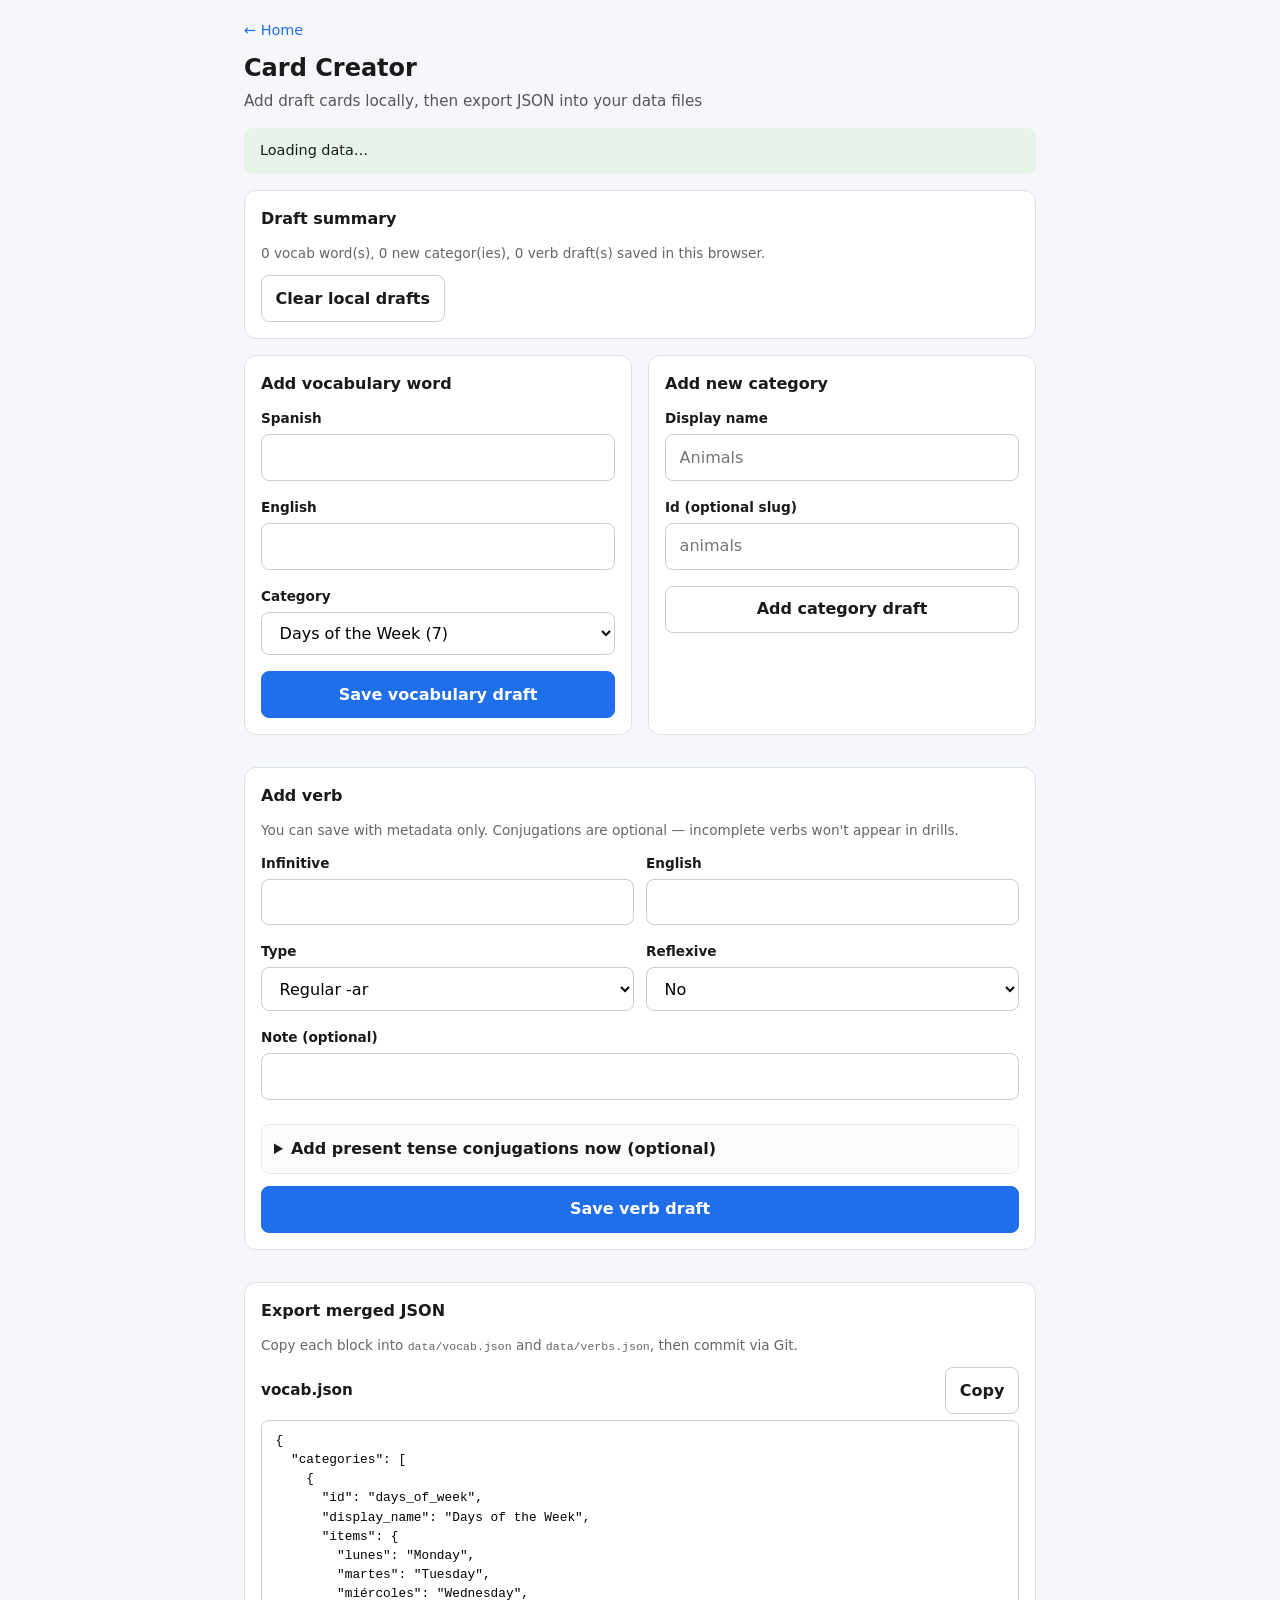
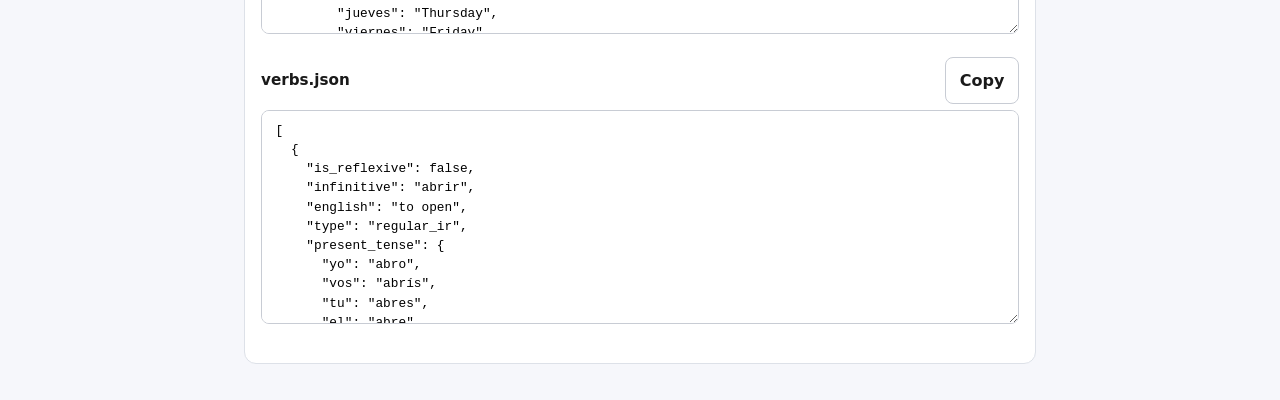
==== card-creator.html @ fb7c8783 "Initial commit: Rioplatense practice app v1. Ship conjugation and vocab drills, verb lookup, card cr" ====
<!DOCTYPE html>
<html lang="en">
  <head>
    <meta charset="UTF-8" />
    <meta name="viewport" content="width=device-width, initial-scale=1.0" />
    <title>Card Creator · Rioplatense</title>
    <link rel="stylesheet" href="css/style.css" />
  </head>
  <body>
    <main class="app app-wide">
      <header>
        <p class="back-link"><a href="index.html">← Home</a></p>
        <h1>Card Creator</h1>
        <p class="subtitle">Add draft cards locally, then export JSON into your data files</p>
      </header>

      <p id="status" class="status" aria-live="polite">Loading data…</p>

      <section class="panel">
        <h2 class="panel-title">Draft summary</h2>
        <p id="draft-summary" class="field-hint"></p>
        <button type="button" id="clear-drafts" class="secondary-action">Clear local drafts</button>
      </section>

      <div class="creator-grid">
        <section class="panel">
          <h2 class="panel-title">Add vocabulary word</h2>
          <form id="add-vocab-form" class="stack-form">
            <div class="field">
              <label for="vocab-spanish">Spanish</label>
              <input id="vocab-spanish" name="spanish" required autocomplete="off" />
            </div>
            <div class="field">
              <label for="vocab-english">English</label>
              <input id="vocab-english" name="english" required autocomplete="off" />
            </div>
            <div class="field">
              <label for="vocab-category">Category</label>
              <select id="vocab-category" name="categoryId" required></select>
            </div>
            <button type="submit" class="primary-action">Save vocabulary draft</button>
          </form>
        </section>

        <section class="panel">
          <h2 class="panel-title">Add new category</h2>
          <form id="add-category-form" class="stack-form">
            <div class="field">
              <label for="category-name">Display name</label>
              <input id="category-name" name="displayName" placeholder="Animals" required autocomplete="off" />
            </div>
            <div class="field">
              <label for="category-id">Id (optional slug)</label>
              <input id="category-id" name="categoryId" placeholder="animals" autocomplete="off" />
            </div>
            <button type="submit" class="secondary-action">Add category draft</button>
          </form>
        </section>

        <section class="panel panel-wide">
          <h2 class="panel-title">Add verb</h2>
          <p class="field-hint">You can save with metadata only. Conjugations are optional — incomplete verbs won't appear in drills.</p>
          <form id="add-verb-form" class="stack-form">
            <div class="creator-row">
              <div class="field">
                <label for="verb-infinitive">Infinitive</label>
                <input id="verb-infinitive" name="infinitive" required autocomplete="off" />
              </div>
              <div class="field">
                <label for="verb-english">English</label>
                <input id="verb-english" name="english" required autocomplete="off" />
              </div>
            </div>
            <div class="creator-row">
              <div class="field">
                <label for="verb-type">Type</label>
                <select id="verb-type" name="type" required></select>
              </div>
              <div class="field">
                <label for="verb-reflexive">Reflexive</label>
                <select id="verb-reflexive" name="isReflexive">
                  <option value="false">No</option>
                  <option value="true">Yes</option>
                </select>
              </div>
            </div>
            <div class="field">
              <label for="verb-note">Note (optional)</label>
              <input id="verb-note" name="note" autocomplete="off" />
            </div>

            <details class="conjugation-details">
              <summary>Add present tense conjugations now (optional)</summary>
              <div id="conjugation-fields" class="conjugation-grid"></div>
            </details>

            <button type="submit" class="primary-action">Save verb draft</button>
          </form>
        </section>

        <section class="panel panel-wide">
          <h2 class="panel-title">Export merged JSON</h2>
          <p class="field-hint">Copy each block into <code>data/vocab.json</code> and <code>data/verbs.json</code>, then commit via Git.</p>
          <div class="export-block">
            <div class="export-header">
              <h3>vocab.json</h3>
              <button type="button" id="copy-vocab" class="secondary-action">Copy</button>
            </div>
            <textarea id="export-vocab" readonly rows="10"></textarea>
          </div>
          <div class="export-block">
            <div class="export-header">
              <h3>verbs.json</h3>
              <button type="button" id="copy-verbs" class="secondary-action">Copy</button>
            </div>
            <textarea id="export-verbs" readonly rows="10"></textarea>
          </div>
        </section>
      </div>
    </main>

    <script type="module" src="src/card-creator.js"></script>
  </body>
</html>
---- css/style.css ----
/* Rioplatense Practice App — mobile-first base styles */

*,
*::before,
*::after {
  box-sizing: border-box;
}

[hidden] {
  display: none !important;
}

body {
  margin: 0;
  font-family: system-ui, -apple-system, Segoe UI, Roboto, sans-serif;
  line-height: 1.5;
  color: #1a1a1a;
  background: #f6f7fb;
}

.app {
  max-width: 40rem;
  margin: 0 auto;
  padding: 1.25rem;
}

.app-wide {
  max-width: 52rem;
}

header h1 {
  margin: 0 0 0.25rem;
  font-size: 1.5rem;
}

.subtitle {
  margin: 0;
  color: #555;
  font-size: 0.95rem;
}

.back-link {
  margin: 0 0 0.5rem;
  font-size: 0.9rem;
}

.back-link a {
  color: #1f6feb;
  text-decoration: none;
}

.mode-nav {
  display: grid;
  gap: 1rem;
  margin-top: 1.5rem;
}

.mode-card {
  display: block;
  padding: 1rem 1.1rem;
  border: 1px solid #dde1e8;
  border-radius: 0.75rem;
  background: #fff;
  color: inherit;
  text-decoration: none;
  box-shadow: 0 1px 3px rgb(0 0 0 / 6%);
}

.mode-card h2 {
  margin: 0 0 0.35rem;
  font-size: 1.1rem;
}

.mode-card p {
  margin: 0;
  color: #555;
  font-size: 0.95rem;
}

.status {
  margin: 1rem 0;
  padding: 0.75rem 1rem;
  background: #e8f4ea;
  border-radius: 0.5rem;
  font-size: 0.9rem;
}

.status.error {
  background: #fdecea;
  color: #8a1f11;
}

.settings-overlay {
  margin-top: 1rem;
}

.settings-dialog {
  padding: 1rem;
  background: #fff;
  border: 1px solid #dde1e8;
  border-radius: 0.75rem;
  box-shadow: 0 2px 8px rgb(0 0 0 / 8%);
}

.settings-dialog h2 {
  margin: 0 0 0.35rem;
  font-size: 1.1rem;
}

.settings-summary {
  margin: 0.75rem 0 1rem;
  padding: 0.65rem 0.85rem;
  background: #f3f6fb;
  border-radius: 0.5rem;
  font-size: 0.9rem;
}

.session-bar {
  display: grid;
  gap: 0.75rem;
  margin: 1rem 0;
}

.session-bar--review-only {
  grid-template-columns: 1fr;
}

.drill-session--review-only .answer-form,
.drill-session--review-only .secondary-actions,
.drill-session--review-only .stats-chip {
  display: none !important;
}

.stats-chip {
  display: grid;
  gap: 0.15rem;
  width: 100%;
  padding: 0.85rem 1rem;
  border: 2px solid #1f6feb;
  border-radius: 0.75rem;
  background: #eef3ff;
  color: #1a1a1a;
  text-align: left;
}

.stats-chip-title {
  font-size: 0.75rem;
  font-weight: 700;
  text-transform: uppercase;
  letter-spacing: 0.05em;
  color: #1f6feb;
}

.stats-chip-values {
  font-size: 1.15rem;
  font-weight: 700;
}

.stats-chip-hint {
  font-size: 0.78rem;
  color: #555;
}

.modal-overlay {
  position: fixed;
  inset: 0;
  z-index: 20;
  display: grid;
  place-items: center;
  padding: 1rem;
  background: rgb(0 0 0 / 45%);
}

.modal-overlay[hidden] {
  display: none;
}

.modal-dialog {
  width: min(100%, 28rem);
  max-height: min(90vh, 640px);
  overflow: auto;
  padding: 1rem;
  border-radius: 0.75rem;
  background: #fff;
  box-shadow: 0 8px 32px rgb(0 0 0 / 20%);
}

.modal-dialog-wide {
  width: min(100%, 36rem);
}

.modal-dialog h2 {
  margin: 0 0 0.5rem;
  font-size: 1.15rem;
}

.modal-dialog h3 {
  margin: 1rem 0 0.35rem;
  font-size: 0.95rem;
}

.stats-table {
  width: 100%;
  border-collapse: collapse;
  font-size: 0.88rem;
}

.stats-table th,
.stats-table td {
  padding: 0.35rem 0.5rem;
  border-bottom: 1px solid #e8ebf0;
  text-align: left;
}

.stats-reset {
  width: 100%;
  margin-top: 1rem;
}

.picker-toggle {
  width: 100%;
  text-align: left;
}

.picker-toolbar {
  display: grid;
  grid-template-columns: repeat(2, 1fr);
  gap: 0.5rem;
  margin-bottom: 0.75rem;
}

.picker-toolbar .secondary-action {
  padding-inline: 0.5rem;
  font-size: 0.85rem;
}

.picker-scroll {
  max-height: 12rem;
  overflow: auto;
  padding-right: 0.25rem;
}

.verb-picker-list {
  max-height: min(50vh, 24rem);
  margin-bottom: 0.75rem;
}

.picker-tier-heading {
  margin: 0.75rem 0 0.35rem;
  font-size: 0.82rem;
  font-weight: 700;
  color: #555;
}

.picker-tier-heading:first-child {
  margin-top: 0;
}

.picker-tier-grid {
  margin-bottom: 0.35rem;
}

.dialect-warning {
  margin: 0 0 0.75rem;
  padding: 0.65rem 0.85rem;
  background: #fff8e6;
  border: 1px solid #f0d58a;
  border-radius: 0.5rem;
  color: #6b4f00;
  font-size: 0.88rem;
}

.compact-status {
  margin: 0;
}

.answer-form {
  display: grid;
  gap: 0.5rem;
  margin: 1rem 0 0.75rem;
}

.answer-actions {
  display: grid;
  grid-template-columns: 1fr 1fr;
  gap: 0.75rem;
}

.answer-feedback {
  margin: 0 0 0.75rem;
  padding: 0.65rem 0.85rem;
  border-radius: 0.5rem;
  font-size: 0.95rem;
}

.answer-feedback.is-correct {
  background: #e8f4ea;
  color: #0b6e4f;
}

.answer-feedback.is-accent {
  background: #fff8e6;
  color: #7a5b00;
}

.answer-feedback.is-incorrect {
  background: #fdecea;
  color: #8a1f11;
}

.answer-feedback.is-revealed {
  background: #eef3ff;
  color: #1a1a1a;
}

.drill-actions {
  display: grid;
  gap: 0.75rem;
  margin-top: 0.75rem;
}

.secondary-actions {
  display: grid;
  grid-template-columns: 1fr;
  gap: 0.75rem;
}

.verb-peek-trigger {
  display: inline;
  padding: 0;
  border: 0;
  background: none;
  color: inherit;
  font: inherit;
  font-weight: inherit;
  cursor: default;
}

.verb-peek-trigger.is-unlocked {
  color: #1f6feb;
  text-decoration: underline;
  cursor: pointer;
}

.verb-peek-trigger.is-unlocked:hover {
  color: #1158c7;
}

.verb-peek-trigger:disabled {
  opacity: 1;
}

.verb-detail-english {
  margin: 0 0 0.35rem;
  color: #555;
}

.verb-detail-meta {
  margin: 0 0 0.75rem;
  font-size: 0.85rem;
  color: #666;
}

.verb-type-tags {
  display: flex;
  flex-wrap: wrap;
  gap: 0.5rem;
  align-items: flex-start;
  margin-bottom: 0.75rem;
}

.type-tag {
  display: inline-block;
  padding: 0.25rem 0.55rem;
  border: 1px solid #c8ccd4;
  border-radius: 999px;
  background: #f3f6fb;
  color: #1a1a1a;
  font-size: 0.82rem;
  font-weight: 600;
}

button.type-tag {
  cursor: pointer;
}

.type-tag-compact {
  font-size: 0.75rem;
}

.type-tag-group {
  width: 100%;
}

.type-explain-panel {
  width: 100%;
  margin-top: 0.35rem;
  padding: 0.65rem 0.75rem;
  border-radius: 0.5rem;
  background: #f8f9fc;
  border: 1px solid #e5e8ee;
}

.type-explain-title {
  margin: 0 0 0.35rem;
  font-size: 0.88rem;
  font-weight: 700;
}

.type-explain-body {
  margin: 0;
  font-size: 0.85rem;
  color: #444;
}

.verb-detail-note {
  margin: 0 0 0.75rem;
  font-size: 0.85rem;
  color: #555;
}

.verb-tense-scroll {
  max-height: min(50vh, 22rem);
  overflow: auto;
}

.verb-tense-section h3 {
  margin: 0.75rem 0 0.35rem;
  font-size: 0.95rem;
}

.verb-tense-section:first-child h3 {
  margin-top: 0;
}

.conj-table {
  width: 100%;
  border-collapse: collapse;
  font-size: 0.92rem;
}

.conj-table th,
.conj-table td {
  padding: 0.4rem 0.5rem;
  border-bottom: 1px solid #e8ebf0;
  text-align: left;
  font-weight: 400;
}

.conj-table th {
  width: 42%;
  color: #555;
  font-weight: 600;
}

.conj-row-highlight {
  background: #eef3ff;
}

.conj-row-highlight th,
.conj-row-highlight td {
  font-weight: 700;
}

.verb-list-tier {
  margin: 1.25rem 0 0.5rem;
  font-size: 0.9rem;
  color: #555;
}

.verb-list-tier:first-child {
  margin-top: 0;
}

.verb-list-grid {
  display: grid;
  gap: 0.5rem;
}

.verb-list-item {
  display: grid;
  gap: 0.15rem;
  width: 100%;
  padding: 0.75rem 0.85rem;
  border: 1px solid #dde1e8;
  border-radius: 0.65rem;
  background: #fff;
  color: inherit;
  text-align: left;
  box-shadow: 0 1px 2px rgb(0 0 0 / 4%);
}

.verb-list-infinitive {
  font-size: 1.05rem;
  font-weight: 700;
}

.verb-list-english {
  font-size: 0.9rem;
  color: #555;
}

.verb-list-tags {
  display: flex;
  flex-wrap: wrap;
  gap: 0.35rem;
  margin-top: 0.25rem;
}

.verb-list-incomplete {
  font-size: 0.75rem;
  color: #7a5b00;
}

.reference-list li {
  margin-bottom: 0.35rem;
}

@media (min-width: 36rem) {
  .session-bar {
    grid-template-columns: 1fr auto;
    align-items: stretch;
  }
}

@media (max-width: 22rem) {
  .picker-toolbar {
    grid-template-columns: 1fr;
  }
}

.panel {
  margin-bottom: 1rem;
  padding: 1rem;
  background: #fff;
  border: 1px solid #dde1e8;
  border-radius: 0.75rem;
}

.panel-title {
  margin: 0 0 0.75rem;
  font-size: 1rem;
}

.fieldset {
  margin: 0 0 1rem;
  padding: 0.75rem;
  border: 1px solid #e5e8ee;
  border-radius: 0.5rem;
}

.fieldset legend {
  padding: 0 0.25rem;
  font-size: 0.85rem;
  font-weight: 600;
}

details.fieldset.collapsible {
  padding: 0;
}

details.fieldset.collapsible summary {
  display: flex;
  align-items: center;
  justify-content: space-between;
  gap: 0.5rem;
  padding: 0.75rem;
  list-style: none;
  cursor: pointer;
  font-size: 0.85rem;
  font-weight: 600;
}

details.fieldset.collapsible summary::-webkit-details-marker {
  display: none;
}

details.fieldset.collapsible summary::after {
  flex-shrink: 0;
  color: #666;
  font-size: 0.95rem;
  content: "▸";
}

details.fieldset.collapsible[open] summary::after {
  content: "▾";
}

details.fieldset.collapsible .checkbox-grid {
  padding: 0 0.75rem 0.75rem;
}

.field {
  display: grid;
  gap: 0.35rem;
  margin-bottom: 0.75rem;
}

.field-hint {
  margin: 0 0 0.75rem;
  color: #666;
  font-size: 0.85rem;
}

label {
  font-size: 0.85rem;
  font-weight: 600;
}

.checkbox-grid {
  display: grid;
  gap: 0.35rem;
}

.checkbox-label {
  display: flex;
  align-items: flex-start;
  gap: 0.4rem;
  font-size: 0.9rem;
  font-weight: 400;
}

.checkbox-note {
  color: #7a5b00;
  font-size: 0.82rem;
}

.radio-group {
  display: grid;
  gap: 0.45rem;
}

.radio-label {
  display: flex;
  align-items: flex-start;
  gap: 0.4rem;
  font-size: 0.9rem;
  font-weight: 400;
}

.controls {
  display: grid;
  gap: 1rem;
  margin-bottom: 1rem;
}

select,
button,
input,
textarea {
  font: inherit;
}

select,
button,
input,
textarea {
  padding: 0.65rem 0.85rem;
  border: 1px solid #c8ccd4;
  border-radius: 0.5rem;
  background: #fff;
}

button {
  cursor: pointer;
  background: #1f6feb;
  border-color: #1f6feb;
  color: #fff;
  font-weight: 600;
}

button.secondary-action {
  background: #fff;
  border-color: #c8ccd4;
  color: #1a1a1a;
}

button:disabled {
  opacity: 0.5;
  cursor: not-allowed;
}

.primary-action {
  width: 100%;
}

.card {
  min-height: 8rem;
  padding: 1.25rem;
  background: #fff;
  border: 1px solid #dde1e8;
  border-radius: 0.75rem;
  box-shadow: 0 1px 3px rgb(0 0 0 / 6%);
}

.card-label {
  margin: 0 0 0.5rem;
  font-size: 0.8rem;
  font-weight: 700;
  text-transform: uppercase;
  letter-spacing: 0.04em;
  color: #666;
}

.card-prompt {
  margin: 0;
  font-size: 1.35rem;
  font-weight: 700;
}

.card-hint {
  margin: 0.5rem 0 0;
  color: #555;
  font-size: 0.95rem;
}

.meta {
  margin: 0.75rem 0;
  color: #555;
  font-size: 0.9rem;
}

.creator-grid {
  display: grid;
  gap: 1rem;
}

.panel-wide {
  grid-column: 1 / -1;
}

.stack-form {
  display: grid;
  gap: 0.25rem;
}

.creator-row {
  display: grid;
  gap: 0.75rem;
}

.conjugation-details {
  margin: 0.5rem 0;
  padding: 0.75rem;
  border: 1px solid #e5e8ee;
  border-radius: 0.5rem;
  background: #fafbfc;
}

.conjugation-details summary {
  cursor: pointer;
  font-weight: 600;
}

.conjugation-grid {
  display: grid;
  gap: 0.5rem;
  margin-top: 0.75rem;
}

.export-block {
  margin-bottom: 1rem;
}

.export-header {
  display: flex;
  align-items: center;
  justify-content: space-between;
  gap: 0.75rem;
  margin-bottom: 0.35rem;
}

.export-header h3 {
  margin: 0;
  font-size: 0.95rem;
}

textarea {
  width: 100%;
  resize: vertical;
  font-family: ui-monospace, SFMono-Regular, Menlo, Consolas, monospace;
  font-size: 0.8rem;
}

code {
  font-family: ui-monospace, SFMono-Regular, Menlo, Consolas, monospace;
  font-size: 0.85em;
}

@media (min-width: 36rem) {
  .creator-row {
    grid-template-columns: 1fr 1fr;
  }

  .creator-grid {
    grid-template-columns: 1fr 1fr;
  }
}

@media (min-width: 48rem) {
  .conjugation-grid {
    grid-template-columns: 1fr 1fr;
  }
}
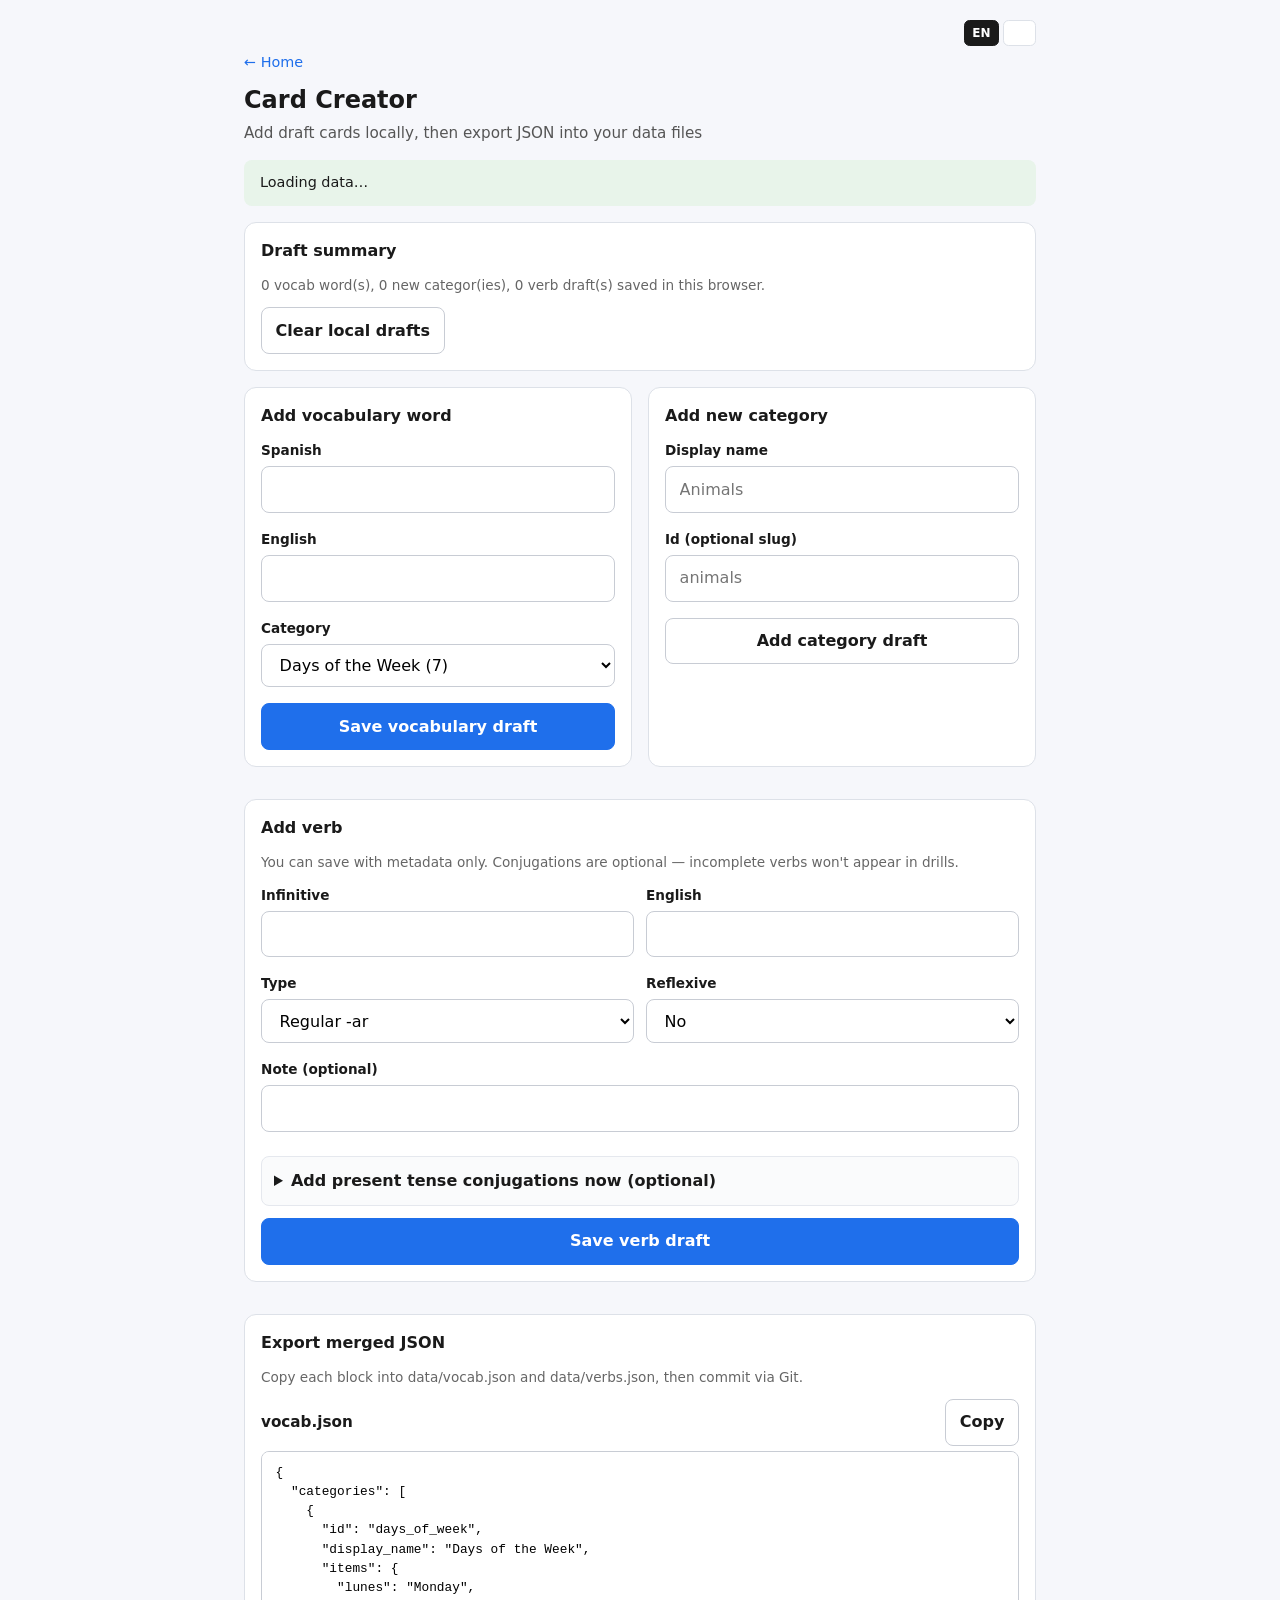
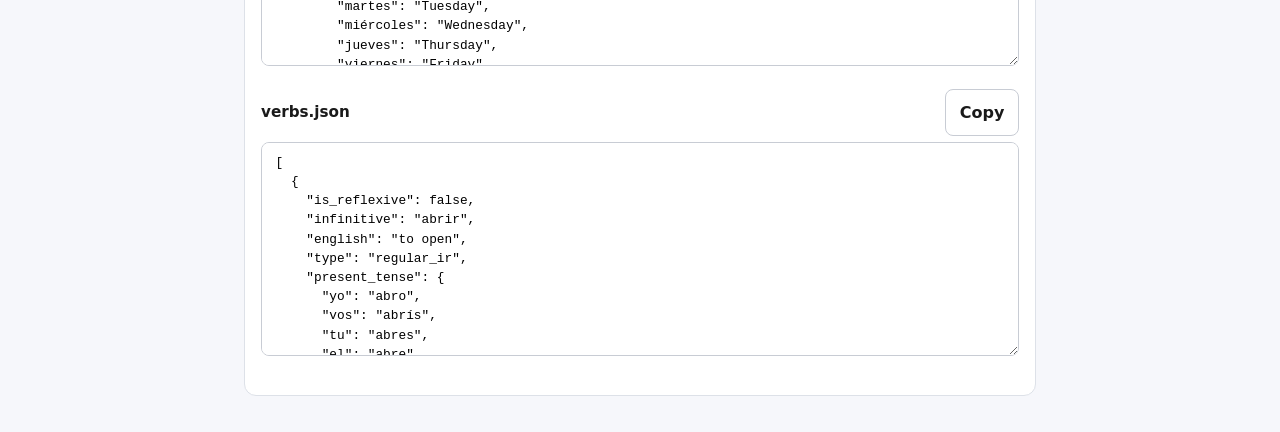
==== commit b3280cbf: "Add full EN/ES UI locale pack on feature branch. Introduce i18n modules with 281 matched keys, heade" ====
--- a/card-creator.html
+++ b/card-creator.html
@@ -9,109 +9,112 @@
   <body>
     <main class="app app-wide">
       <header>
-        <p class="back-link"><a href="index.html">← Home</a></p>
-        <h1>Card Creator</h1>
-        <p class="subtitle">Add draft cards locally, then export JSON into your data files</p>
+        <div class="header-top">
+          <div id="locale-toggle"></div>
+        </div>
+        <p class="back-link"><a id="back-link" href="index.html" data-i18n="nav.home">← Home</a></p>
+        <h1 data-i18n="page.creator.heading">Card Creator</h1>
+        <p class="subtitle" data-i18n="page.creator.subtitle">Add draft cards locally, then export JSON into your data files</p>
       </header>
 
-      <p id="status" class="status" aria-live="polite">Loading data…</p>
+      <p id="status" class="status" aria-live="polite" data-i18n="creator.loading">Loading data…</p>
 
       <section class="panel">
-        <h2 class="panel-title">Draft summary</h2>
+        <h2 class="panel-title" data-i18n="creator.draftSummaryTitle">Draft summary</h2>
         <p id="draft-summary" class="field-hint"></p>
-        <button type="button" id="clear-drafts" class="secondary-action">Clear local drafts</button>
+        <button type="button" id="clear-drafts" class="secondary-action" data-i18n="creator.clearDrafts">Clear local drafts</button>
       </section>
 
       <div class="creator-grid">
         <section class="panel">
-          <h2 class="panel-title">Add vocabulary word</h2>
+          <h2 class="panel-title" data-i18n="creator.addVocabTitle">Add vocabulary word</h2>
           <form id="add-vocab-form" class="stack-form">
             <div class="field">
-              <label for="vocab-spanish">Spanish</label>
+              <label for="vocab-spanish" data-i18n="creator.spanishLabel">Spanish</label>
               <input id="vocab-spanish" name="spanish" required autocomplete="off" />
             </div>
             <div class="field">
-              <label for="vocab-english">English</label>
+              <label for="vocab-english" data-i18n="creator.englishLabel">English</label>
               <input id="vocab-english" name="english" required autocomplete="off" />
             </div>
             <div class="field">
-              <label for="vocab-category">Category</label>
+              <label for="vocab-category" data-i18n="creator.categoryLabel">Category</label>
               <select id="vocab-category" name="categoryId" required></select>
             </div>
-            <button type="submit" class="primary-action">Save vocabulary draft</button>
+            <button type="submit" class="primary-action" data-i18n="creator.saveVocabDraft">Save vocabulary draft</button>
           </form>
         </section>
 
         <section class="panel">
-          <h2 class="panel-title">Add new category</h2>
+          <h2 class="panel-title" data-i18n="creator.addCategoryTitle">Add new category</h2>
           <form id="add-category-form" class="stack-form">
             <div class="field">
-              <label for="category-name">Display name</label>
-              <input id="category-name" name="displayName" placeholder="Animals" required autocomplete="off" />
+              <label for="category-name" data-i18n="creator.displayNameLabel">Display name</label>
+              <input id="category-name" name="displayName" data-i18n-placeholder="creator.displayNamePlaceholder" placeholder="Animals" required autocomplete="off" />
             </div>
             <div class="field">
-              <label for="category-id">Id (optional slug)</label>
-              <input id="category-id" name="categoryId" placeholder="animals" autocomplete="off" />
+              <label for="category-id" data-i18n="creator.categoryIdLabel">Id (optional slug)</label>
+              <input id="category-id" name="categoryId" data-i18n-placeholder="creator.categoryIdPlaceholder" placeholder="animals" autocomplete="off" />
             </div>
-            <button type="submit" class="secondary-action">Add category draft</button>
+            <button type="submit" class="secondary-action" data-i18n="creator.addCategoryDraft">Add category draft</button>
           </form>
         </section>
 
         <section class="panel panel-wide">
-          <h2 class="panel-title">Add verb</h2>
-          <p class="field-hint">You can save with metadata only. Conjugations are optional — incomplete verbs won't appear in drills.</p>
+          <h2 class="panel-title" data-i18n="creator.addVerbTitle">Add verb</h2>
+          <p class="field-hint" data-i18n="creator.addVerbHint">You can save with metadata only. Conjugations are optional — incomplete verbs won't appear in drills.</p>
           <form id="add-verb-form" class="stack-form">
             <div class="creator-row">
               <div class="field">
-                <label for="verb-infinitive">Infinitive</label>
+                <label for="verb-infinitive" data-i18n="creator.infinitiveLabel">Infinitive</label>
                 <input id="verb-infinitive" name="infinitive" required autocomplete="off" />
               </div>
               <div class="field">
-                <label for="verb-english">English</label>
+                <label for="verb-english" data-i18n="creator.englishLabel">English</label>
                 <input id="verb-english" name="english" required autocomplete="off" />
               </div>
             </div>
             <div class="creator-row">
               <div class="field">
-                <label for="verb-type">Type</label>
+                <label for="verb-type" data-i18n="creator.typeLabel">Type</label>
                 <select id="verb-type" name="type" required></select>
               </div>
               <div class="field">
-                <label for="verb-reflexive">Reflexive</label>
+                <label for="verb-reflexive" data-i18n="creator.reflexiveLabel">Reflexive</label>
                 <select id="verb-reflexive" name="isReflexive">
-                  <option value="false">No</option>
-                  <option value="true">Yes</option>
+                  <option value="false" data-i18n="creator.no">No</option>
+                  <option value="true" data-i18n="creator.yes">Yes</option>
                 </select>
               </div>
             </div>
             <div class="field">
-              <label for="verb-note">Note (optional)</label>
+              <label for="verb-note" data-i18n="creator.noteLabel">Note (optional)</label>
               <input id="verb-note" name="note" autocomplete="off" />
             </div>
 
             <details class="conjugation-details">
-              <summary>Add present tense conjugations now (optional)</summary>
+              <summary data-i18n="creator.conjugationsSummary">Add present tense conjugations now (optional)</summary>
               <div id="conjugation-fields" class="conjugation-grid"></div>
             </details>
 
-            <button type="submit" class="primary-action">Save verb draft</button>
+            <button type="submit" class="primary-action" data-i18n="creator.saveVerbDraft">Save verb draft</button>
           </form>
         </section>
 
         <section class="panel panel-wide">
-          <h2 class="panel-title">Export merged JSON</h2>
-          <p class="field-hint">Copy each block into <code>data/vocab.json</code> and <code>data/verbs.json</code>, then commit via Git.</p>
+          <h2 class="panel-title" data-i18n="creator.exportTitle">Export merged JSON</h2>
+          <p class="field-hint" data-i18n="creator.exportHint">Copy each block into data/vocab.json and data/verbs.json, then commit via Git.</p>
           <div class="export-block">
             <div class="export-header">
-              <h3>vocab.json</h3>
-              <button type="button" id="copy-vocab" class="secondary-action">Copy</button>
+              <h3 data-i18n="creator.exportVocabFile">vocab.json</h3>
+              <button type="button" id="copy-vocab" class="secondary-action" data-i18n="creator.copy">Copy</button>
             </div>
             <textarea id="export-vocab" readonly rows="10"></textarea>
           </div>
           <div class="export-block">
             <div class="export-header">
-              <h3>verbs.json</h3>
-              <button type="button" id="copy-verbs" class="secondary-action">Copy</button>
+              <h3 data-i18n="creator.exportVerbsFile">verbs.json</h3>
+              <button type="button" id="copy-verbs" class="secondary-action" data-i18n="creator.copy">Copy</button>
             </div>
             <textarea id="export-verbs" readonly rows="10"></textarea>
           </div>
--- a/css/style.css
+++ b/css/style.css
@@ -37,6 +37,52 @@
   margin: 0;
   color: #555;
   font-size: 0.95rem;
+}
+
+.tools-bar {
+  display: flex;
+  flex-wrap: wrap;
+  gap: 0.5rem;
+  margin-top: 0.85rem;
+}
+
+.tool-link {
+  display: inline-block;
+  padding: 0.35rem 0.7rem;
+  border: 1px solid #dde1e8;
+  border-radius: 999px;
+  background: #fff;
+  color: #444;
+  font-size: 0.82rem;
+  text-decoration: none;
+  box-shadow: 0 1px 2px rgb(0 0 0 / 4%);
+}
+
+.tool-link:hover,
+.tool-link:focus-visible {
+  border-color: #2a4570;
+  color: #2a4570;
+  background: #eef4ff;
+}
+
+.home-section {
+  margin-top: 1.5rem;
+}
+
+.home-section-title {
+  margin: 0;
+  font-size: 1rem;
+  font-weight: 700;
+}
+
+.home-section-intro {
+  margin: 0.2rem 0 0.75rem;
+  color: #555;
+  font-size: 0.88rem;
+}
+
+.home-section .mode-nav {
+  margin-top: 0;
 }
 
 .back-link {
@@ -66,15 +112,65 @@
   box-shadow: 0 1px 3px rgb(0 0 0 / 6%);
 }
 
-.mode-card h2 {
+.mode-card h2,
+.mode-card h3 {
   margin: 0 0 0.35rem;
   font-size: 1.1rem;
+  font-weight: 700;
 }
 
 .mode-card p {
   margin: 0;
   color: #555;
   font-size: 0.95rem;
+}
+
+.exam-section {
+  margin-top: 1.5rem;
+}
+
+.exam-section h2 {
+  margin: 0 0 0.35rem;
+}
+
+.exam-date,
+.exam-intro {
+  margin: 0.35rem 0 0;
+  color: #555;
+}
+
+.exam-block {
+  margin-top: 1.25rem;
+}
+
+.exam-block h3 {
+  margin: 0 0 0.75rem;
+  font-size: 1rem;
+}
+
+.exam-card-meta {
+  margin-top: 0.5rem !important;
+  color: #666 !important;
+  font-size: 0.85rem !important;
+}
+
+.mode-card-static {
+  cursor: default;
+}
+
+.mode-card.is-disabled,
+.mode-card-static.is-disabled {
+  opacity: 0.72;
+  background: #f7f8fa;
+}
+
+.exam-scope-banner {
+  margin: 0.5rem 0 0;
+  padding: 0.55rem 0.75rem;
+  border-radius: 0.5rem;
+  background: #eef4ff;
+  color: #2a4570;
+  font-size: 0.92rem;
 }
 
 .status {
@@ -278,6 +374,78 @@
   display: grid;
   gap: 0.5rem;
   margin: 1rem 0 0.75rem;
+}
+
+.conjugation-table-drill {
+  display: grid;
+  gap: 0.35rem;
+  margin: 0.75rem 0 0.5rem;
+}
+
+.conjugation-table-row {
+  display: grid;
+  gap: 0.15rem;
+}
+
+.conjugation-table-row-head {
+  display: flex;
+  flex-wrap: wrap;
+  align-items: baseline;
+  gap: 0.35rem;
+}
+
+.conjugation-table-label {
+  font-size: 0.82rem;
+  font-weight: 600;
+  min-width: 4.75rem;
+}
+
+.conjugation-table-input {
+  width: 100%;
+  padding: 0.38rem 0.55rem;
+  border: 1px solid #dde1e8;
+  border-radius: 0.45rem;
+  font: inherit;
+}
+
+.conjugation-table-feedback {
+  font-size: 0.78rem;
+  line-height: 1.25;
+}
+
+.conjugation-table-feedback.is-correct {
+  color: #1a7f37;
+}
+
+.conjugation-table-feedback.is-accent {
+  color: #9a6700;
+}
+
+.conjugation-table-feedback.is-incorrect {
+  color: #cf222e;
+}
+
+.conjugation-table-feedback.is-revealed {
+  color: #555;
+}
+
+.stem-change-hint {
+  font-size: 0.76rem;
+  line-height: 1.25;
+  color: #7c5a00;
+  font-weight: 500;
+}
+
+.card-stem-hint {
+  margin: 0.2rem 0 0;
+}
+
+.card-stem-hint .stem-change-hint {
+  font-size: 0.82rem;
+}
+
+.drill-session--review-only .conjugation-table-input {
+  display: none;
 }
 
 .answer-actions {
@@ -386,6 +554,34 @@
 
 .type-tag-compact {
   font-size: 0.75rem;
+}
+
+.type-tag-reflexive {
+  background: #eef4ff;
+  color: #2a4570;
+}
+
+.filter-tabs {
+  display: flex;
+  flex-wrap: wrap;
+  gap: 0.5rem;
+  margin: 1rem 0 0.75rem;
+}
+
+.filter-tab {
+  padding: 0.45rem 0.75rem;
+  border: 1px solid #dde1e8;
+  border-radius: 999px;
+  background: #fff;
+  color: inherit;
+  font: inherit;
+  cursor: pointer;
+}
+
+.filter-tab.is-active {
+  border-color: #2a4570;
+  background: #eef4ff;
+  color: #2a4570;
 }
 
 .type-tag-group {
@@ -802,3 +998,29 @@
     grid-template-columns: 1fr 1fr;
   }
 }
+
+.header-top {
+  display: flex;
+  justify-content: flex-end;
+  margin-bottom: 0.35rem;
+}
+
+.locale-toggle {
+  display: inline-flex;
+  gap: 0.25rem;
+}
+
+.locale-btn {
+  font-size: 0.75rem;
+  padding: 0.2rem 0.45rem;
+  border: 1px solid #dde1e8;
+  border-radius: 0.35rem;
+  background: #fff;
+  cursor: pointer;
+}
+
+.locale-btn.is-active {
+  background: #1a1a1a;
+  color: #fff;
+  border-color: #1a1a1a;
+}
